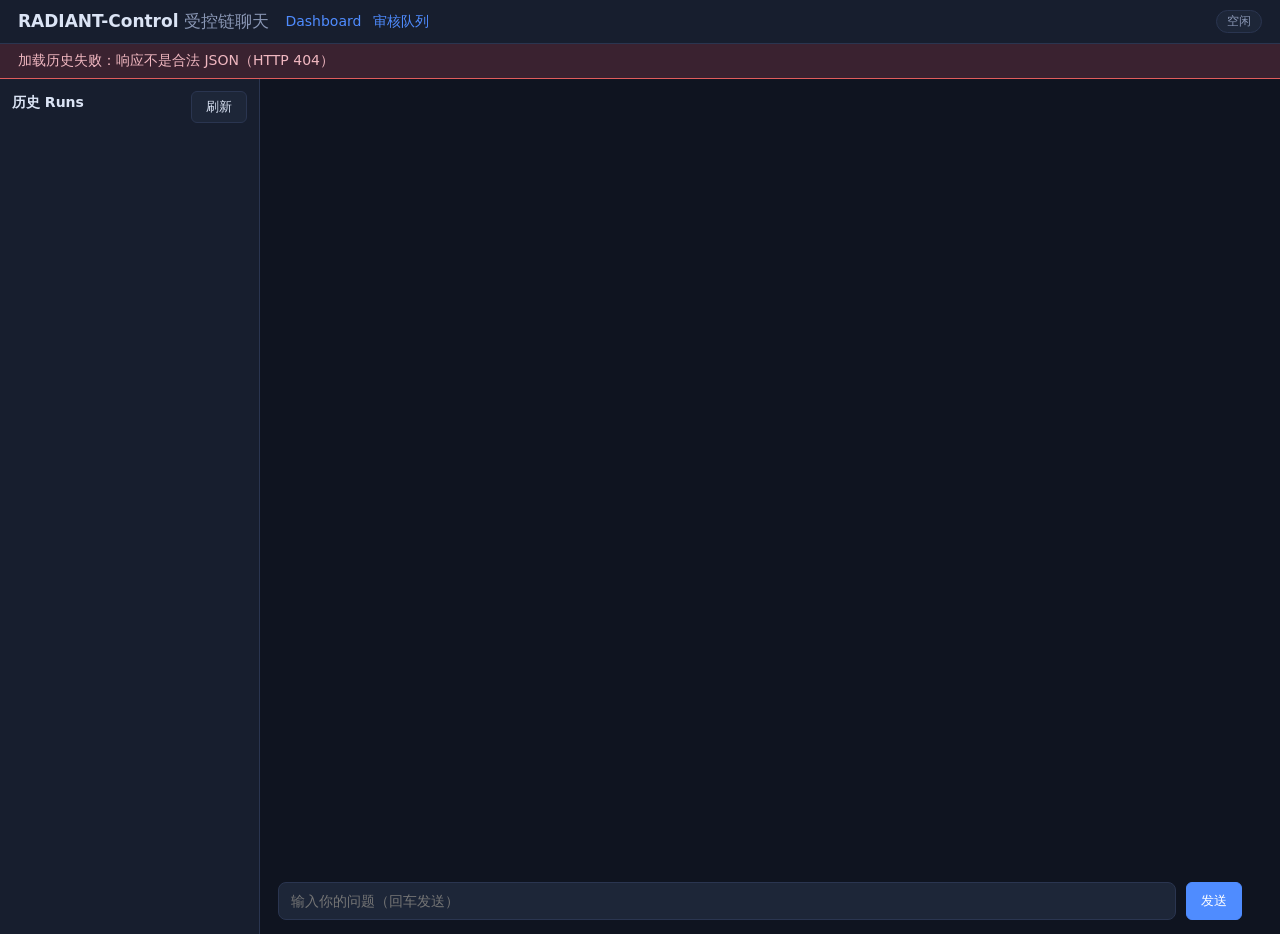
==== app/control-chat-static/index.html @ f8ef23b9 "feat(ui): add controlled-chain chat with live run trace S11-E. New vanilla-JS chat frontend at /cont" ====
<!DOCTYPE html>
<html lang="zh-CN">
<head>
<meta charset="utf-8">
<meta name="viewport" content="width=device-width, initial-scale=1">
<title>RADIANT-Control 受控链聊天</title>
<link rel="stylesheet" href="style.css">
</head>
<body>
<header class="topbar">
  <h1>RADIANT-Control <span class="muted">受控链聊天</span></h1>
  <nav>
    <a href="/dashboard/">Dashboard</a>
    <a href="/dashboard/#reviews">审核队列</a>
  </nav>
  <span id="run-pill" class="pill pill-idle">空闲</span>
</header>

<div id="status-bar" class="status-bar hidden" role="status"></div>

<div class="layout">
  <aside id="history-panel">
    <div class="history-head">
      <h2>历史 Runs</h2>
      <button id="history-refresh" type="button">刷新</button>
    </div>
    <ul id="history-list" class="history-list"></ul>
  </aside>

  <main class="main">
    <section id="chat-area" class="chat-area" aria-label="对话区"></section>

    <section id="router-panel" class="router-panel hidden" aria-label="路由结果">
      <h3>路由结果</h3>
      <div id="router-body"></div>
    </section>

    <section id="chain-panel" class="chain-panel hidden" aria-label="受控链过程">
      <h3>受控链 <span id="chain-run-id" class="muted"></span></h3>
      <ol id="chain-steps" class="chain-steps"></ol>
    </section>

    <section id="verify-panel" class="verify-panel hidden" aria-label="可信度与引用">
      <h3>可信度与引用 <span id="verify-action" class="pill"></span></h3>
      <div id="claim-counts" class="claim-counts"></div>
      <ul id="claim-list" class="claim-list"></ul>
    </section>

    <section id="controls-panel" class="controls hidden" aria-label="运行控制">
      <button id="btn-cancel" type="button">Cancel</button>
      <button id="btn-resume" type="button">Resume</button>
      <button id="btn-refresh" type="button">刷新快照</button>
      <a id="goto-review" class="btn hidden" href="/dashboard/#reviews">前往审核</a>
    </section>

    <section id="timeline-panel" class="timeline-panel hidden" aria-label="事件时间线">
      <h3>事件时间线</h3>
      <ul id="timeline" class="timeline"></ul>
    </section>

    <form id="ask-form" class="ask-form">
      <input id="goal-input" type="text" autocomplete="off"
             placeholder="输入你的问题（回车发送）" required>
      <button id="btn-send" type="submit">发送</button>
    </form>
  </main>
</div>

<div id="evidence-modal" class="modal hidden" role="dialog" aria-modal="true" aria-label="证据详情">
  <div class="modal-box">
    <div class="modal-head">
      <h3 id="evidence-title">证据详情</h3>
      <button id="evidence-close" type="button">关闭</button>
    </div>
    <div id="evidence-body" class="modal-body"></div>
  </div>
</div>

<script src="app.js"></script>
</body>
</html>
---- app/control-chat-static/style.css ----
:root {
  --bg: #0f1420;
  --panel: #171e2e;
  --panel-2: #1d2638;
  --border: #2a3550;
  --text: #dbe4f5;
  --muted: #8a97b5;
  --accent: #4f8cff;
  --ok: #35c26e;
  --warn: #e2b23c;
  --err: #e05c5c;
  --info: #58b7d6;
}

* { box-sizing: border-box; }

body {
  margin: 0;
  font-family: "PingFang SC", "Microsoft YaHei", system-ui, sans-serif;
  background: var(--bg);
  color: var(--text);
  font-size: 14px;
}

.muted { color: var(--muted); font-weight: normal; }
.hidden { display: none !important; }

.topbar {
  display: flex;
  align-items: center;
  gap: 16px;
  padding: 10px 18px;
  background: var(--panel);
  border-bottom: 1px solid var(--border);
}
.topbar h1 { font-size: 17px; margin: 0; }
.topbar nav { display: flex; gap: 12px; }
.topbar nav a { color: var(--accent); text-decoration: none; }
.topbar nav a:hover { text-decoration: underline; }
.topbar .pill { margin-left: auto; }

.pill {
  display: inline-block;
  padding: 2px 10px;
  border-radius: 999px;
  font-size: 12px;
  border: 1px solid var(--border);
  background: var(--panel-2);
  color: var(--muted);
}
.pill-idle { color: var(--muted); }
.pill-running, .pill-loading { color: var(--info); border-color: var(--info); }
.pill-waiting_review { color: var(--warn); border-color: var(--warn); }
.pill-succeeded { color: var(--ok); border-color: var(--ok); }
.pill-failed, .pill-cancelled { color: var(--err); border-color: var(--err); }

.status-bar {
  padding: 8px 18px;
  background: #3a2230;
  color: #f0b7c0;
  border-bottom: 1px solid var(--err);
}
.status-bar.info {
  background: #1d2c3a;
  color: #a8d8ea;
  border-bottom-color: var(--info);
}

.layout {
  display: grid;
  grid-template-columns: 260px 1fr;
  min-height: calc(100vh - 45px);
}

#history-panel {
  background: var(--panel);
  border-right: 1px solid var(--border);
  padding: 12px;
  overflow-y: auto;
}
.history-head {
  display: flex;
  align-items: center;
  justify-content: space-between;
}
.history-head h2 { font-size: 14px; margin: 0 0 8px; }
.history-list { list-style: none; margin: 8px 0 0; padding: 0; }
.history-item {
  padding: 8px;
  margin-bottom: 6px;
  border: 1px solid var(--border);
  border-radius: 6px;
  background: var(--panel-2);
  cursor: pointer;
}
.history-item:hover { border-color: var(--accent); }
.history-item .h-goal {
  display: block;
  white-space: nowrap;
  overflow: hidden;
  text-overflow: ellipsis;
}
.history-item .h-meta { font-size: 12px; color: var(--muted); }

.main {
  padding: 14px 18px;
  display: flex;
  flex-direction: column;
  gap: 14px;
  max-width: 1000px;
  width: 100%;
}

.chat-area { display: flex; flex-direction: column; gap: 10px; }
.bubble {
  max-width: 85%;
  padding: 10px 14px;
  border-radius: 10px;
  white-space: pre-wrap;
  word-break: break-word;
}
.bubble-user {
  align-self: flex-end;
  background: #24406e;
  border: 1px solid #33548c;
}
.bubble-agent {
  align-self: flex-start;
  background: var(--panel-2);
  border: 1px solid var(--border);
}
.bubble .b-meta { display: block; font-size: 12px; color: var(--muted); margin-top: 6px; }

.router-panel, .chain-panel, .verify-panel, .timeline-panel {
  background: var(--panel);
  border: 1px solid var(--border);
  border-radius: 8px;
  padding: 12px 14px;
}
.router-panel h3, .chain-panel h3, .verify-panel h3, .timeline-panel h3 {
  margin: 0 0 10px;
  font-size: 14px;
}
.router-panel { border-color: var(--warn); }
.router-action { font-weight: bold; color: var(--warn); }
.router-codes { list-style: none; padding: 0; margin: 8px 0; display: flex; flex-wrap: wrap; gap: 6px; }
.router-codes li {
  padding: 2px 8px;
  border-radius: 4px;
  background: var(--panel-2);
  border: 1px solid var(--warn);
  font-size: 12px;
}
.router-note { color: var(--warn); margin: 6px 0 0; }

.chain-steps {
  list-style: none;
  margin: 0;
  padding: 0;
  display: flex;
  flex-wrap: wrap;
  gap: 8px;
}
.step {
  border: 1px solid var(--border);
  border-radius: 6px;
  padding: 8px 10px;
  background: var(--panel-2);
  min-width: 108px;
}
.step .s-name { display: block; font-weight: bold; }
.step .s-state { font-size: 12px; color: var(--muted); }
.step .s-extra { font-size: 12px; color: var(--muted); }
.step.st-pending { opacity: 0.6; }
.step.st-running { border-color: var(--info); }
.step.st-success { border-color: var(--ok); }
.step.st-retry { border-color: var(--warn); }
.step.st-failed { border-color: var(--err); }
.step.st-waiting_review { border-color: var(--warn); background: #2c2617; }

.claim-counts { display: flex; gap: 10px; margin-bottom: 10px; font-size: 13px; }
.claim-counts .cc { padding: 2px 8px; border-radius: 4px; border: 1px solid var(--border); }
.claim-list { list-style: none; margin: 0; padding: 0; display: flex; flex-direction: column; gap: 8px; }
.claim {
  border: 1px solid var(--border);
  border-left-width: 4px;
  border-radius: 6px;
  padding: 8px 10px;
  background: var(--panel-2);
}
.claim.v-supported { border-left-color: var(--ok); }
.claim.v-unsupported { border-left-color: var(--err); }
.claim.v-conflicted { border-left-color: var(--warn); }
.claim.v-other { border-left-color: var(--muted); }
.claim .c-verdict { font-size: 12px; font-weight: bold; text-transform: uppercase; }
.claim.v-supported .c-verdict { color: var(--ok); }
.claim.v-unsupported .c-verdict { color: var(--err); }
.claim.v-conflicted .c-verdict { color: var(--warn); }
.claim.v-other .c-verdict { color: var(--muted); }
.claim .c-text { display: block; margin: 4px 0; }
.ev-chips { display: flex; flex-wrap: wrap; gap: 6px; }
.ev-chip {
  border: 1px solid var(--accent);
  background: transparent;
  color: var(--accent);
  border-radius: 4px;
  padding: 1px 8px;
  font-size: 12px;
  cursor: pointer;
}
.ev-chip:hover { background: var(--accent); color: #fff; }

.controls { display: flex; gap: 10px; align-items: center; }
button, .btn {
  background: var(--panel-2);
  color: var(--text);
  border: 1px solid var(--border);
  border-radius: 6px;
  padding: 6px 14px;
  cursor: pointer;
  font-size: 13px;
  text-decoration: none;
  display: inline-block;
}
button:hover:not(:disabled), .btn:hover { border-color: var(--accent); }
button:disabled { opacity: 0.45; cursor: not-allowed; }
#goto-review { border-color: var(--warn); color: var(--warn); }

.timeline {
  list-style: none;
  margin: 0;
  padding: 0;
  max-height: 260px;
  overflow-y: auto;
  font-family: ui-monospace, Menlo, Consolas, monospace;
  font-size: 12px;
}
.timeline li {
  padding: 3px 6px;
  border-bottom: 1px solid var(--border);
  display: flex;
  gap: 10px;
}
.timeline .t-time { color: var(--muted); flex-shrink: 0; }
.timeline .t-type { color: var(--info); flex-shrink: 0; min-width: 130px; }
.timeline .t-sum { color: var(--text); word-break: break-all; }

.ask-form { display: flex; gap: 10px; margin-top: auto; }
.ask-form input {
  flex: 1;
  padding: 10px 12px;
  border-radius: 8px;
  border: 1px solid var(--border);
  background: var(--panel-2);
  color: var(--text);
  font-size: 14px;
}
.ask-form input:focus { outline: none; border-color: var(--accent); }
#btn-send { background: var(--accent); border-color: var(--accent); color: #fff; }

.modal {
  position: fixed;
  inset: 0;
  background: rgba(0, 0, 0, 0.6);
  display: flex;
  align-items: center;
  justify-content: center;
  z-index: 100;
}
.modal-box {
  background: var(--panel);
  border: 1px solid var(--border);
  border-radius: 10px;
  max-width: 640px;
  width: 92%;
  max-height: 80vh;
  overflow-y: auto;
  padding: 14px 16px;
}
.modal-head {
  display: flex;
  align-items: center;
  justify-content: space-between;
}
.modal-head h3 { margin: 0; font-size: 15px; word-break: break-all; }
.modal-body { margin-top: 10px; }
.modal-body .kv { display: flex; gap: 8px; margin-bottom: 6px; }
.modal-body .kv .k { color: var(--muted); min-width: 110px; flex-shrink: 0; }
.modal-body .ev-content {
  margin-top: 8px;
  padding: 10px;
  background: var(--panel-2);
  border: 1px solid var(--border);
  border-radius: 6px;
  white-space: pre-wrap;
  word-break: break-word;
}

@media (max-width: 860px) {
  .layout { grid-template-columns: 1fr; }
  #history-panel { border-right: none; border-bottom: 1px solid var(--border); max-height: 220px; }
  .main { padding: 10px; }
  .bubble { max-width: 100%; }
  .topbar { flex-wrap: wrap; gap: 8px; }
  .topbar .pill { margin-left: 0; }
}
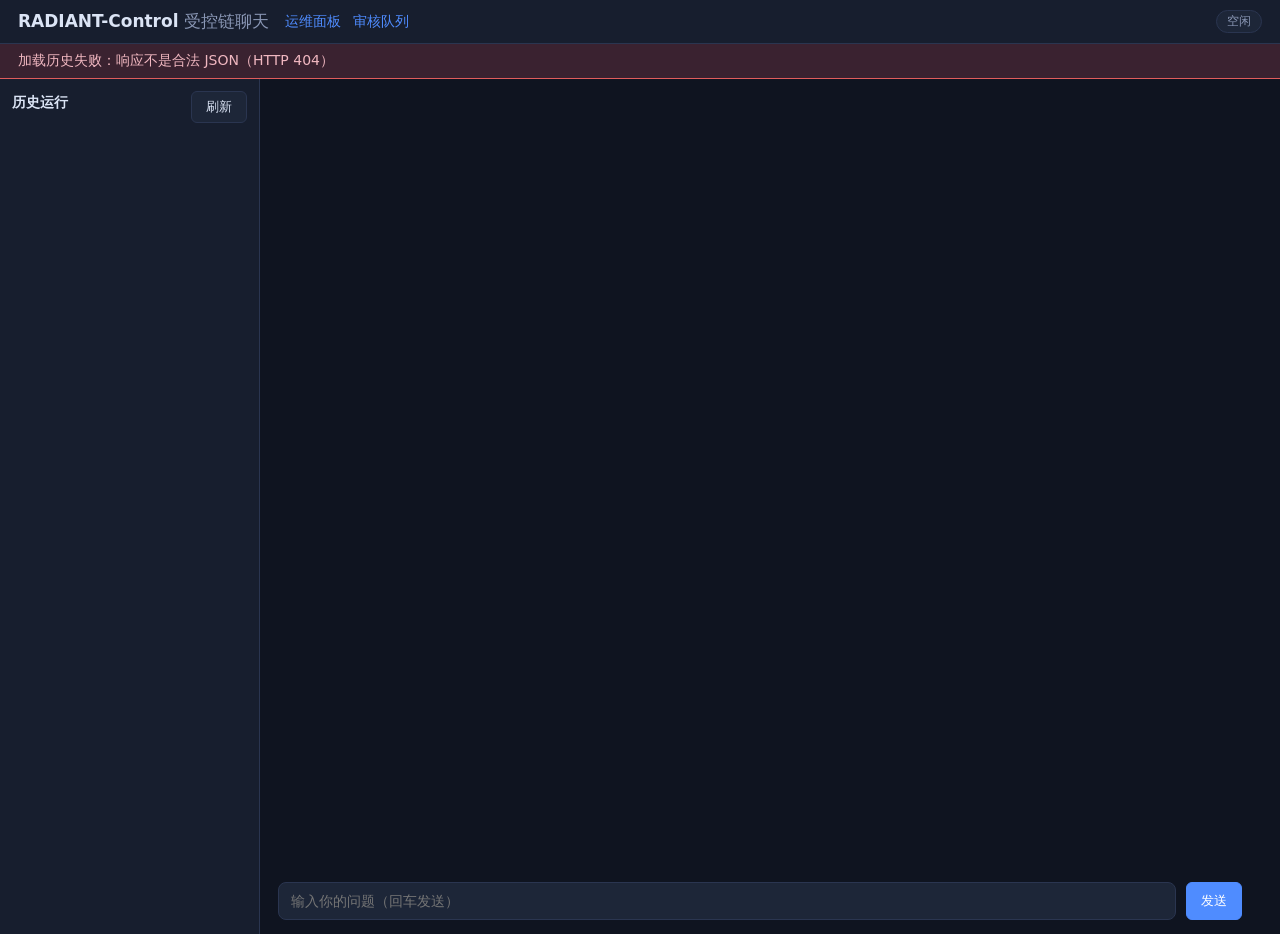
==== commit ba1502a7: "feat(ui): localize control-chat UI to Chinese; /control redirect - all user-facing strings in app.js" ====
--- a/app/control-chat-static/index.html
+++ b/app/control-chat-static/index.html
@@ -10,7 +10,7 @@
 <header class="topbar">
   <h1>RADIANT-Control <span class="muted">受控链聊天</span></h1>
   <nav>
-    <a href="/dashboard/">Dashboard</a>
+    <a href="/dashboard/">运维面板</a>
     <a href="/dashboard/#reviews">审核队列</a>
   </nav>
   <span id="run-pill" class="pill pill-idle">空闲</span>
@@ -21,7 +21,7 @@
 <div class="layout">
   <aside id="history-panel">
     <div class="history-head">
-      <h2>历史 Runs</h2>
+      <h2>历史运行</h2>
       <button id="history-refresh" type="button">刷新</button>
     </div>
     <ul id="history-list" class="history-list"></ul>
@@ -47,8 +47,8 @@
     </section>
 
     <section id="controls-panel" class="controls hidden" aria-label="运行控制">
-      <button id="btn-cancel" type="button">Cancel</button>
-      <button id="btn-resume" type="button">Resume</button>
+      <button id="btn-cancel" type="button">取消运行</button>
+      <button id="btn-resume" type="button">恢复运行</button>
       <button id="btn-refresh" type="button">刷新快照</button>
       <a id="goto-review" class="btn hidden" href="/dashboard/#reviews">前往审核</a>
     </section>
